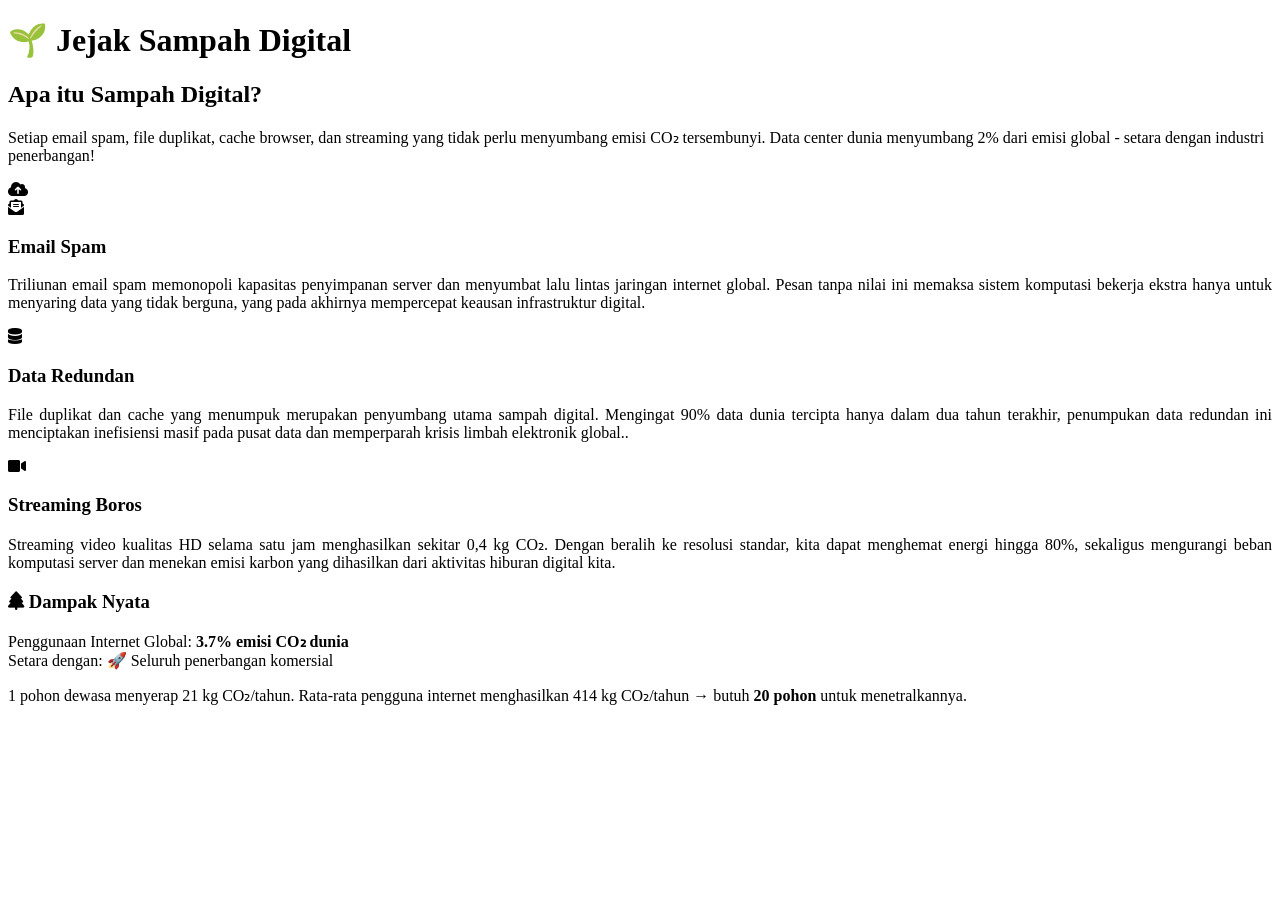
==== pages/beranda.html @ 8c80a11b "beranda.html" ====
<!DOCTYPE html>
<html lang="id">
<head>
    <meta charset="UTF-8">
    <meta name="viewport" content="width=device-width, initial-scale=1.0">
    <title>Beranda - Jejak Sampah Digital</title>
    <link rel="stylesheet" href="https://cdnjs.cloudflare.com/ajax/libs/font-awesome/6.0.0-beta3/css/all.min.css">
    <link rel="stylesheet" href="../css/components.css">
    <link rel="stylesheet" href="../css/main.css">
    <link rel="stylesheet" href="../css/beranda.css">
</head>
<body>
    <div class="app-layout">
        <!-- Sidebar (loaded via JS or static) -->
        <div class="sidebar" id="sidebarContainer"></div>
        
        <main class="main-content">
            <h1 class="page-title">🌱 Jejak Sampah Digital</h1>
            
            <div class="hero-section glass-card">
                <div class="hero-text">
                    <h2>Apa itu Sampah Digital?</h2>
                    <p>Setiap email spam, file duplikat, cache browser, dan streaming yang tidak perlu menyumbang emisi CO₂ tersembunyi. Data center dunia menyumbang 2% dari emisi global - setara dengan industri penerbangan!</p>
                </div>
                <div class="hero-icon">
                    <i class="fas fa-cloud-upload-alt"></i>
                </div>
            </div>

            <div class="grid-3">
                <div class="glass-card stat-card">
                    <i class="fas fa-envelope-open-text"></i>
                    <h3>Email Spam</h3>
                    <p style="text-align: justify;">Triliunan email spam memonopoli kapasitas penyimpanan server dan menyumbat lalu lintas jaringan internet global. Pesan tanpa nilai ini memaksa sistem komputasi bekerja ekstra hanya untuk menyaring data yang tidak berguna, yang pada akhirnya mempercepat keausan infrastruktur digital.</p>
                </div>
                <div class="glass-card stat-card">
                    <i class="fas fa-database"></i>
                    <h3>Data Redundan</h3>
                     <p style="text-align: justify;">File duplikat dan cache yang menumpuk merupakan penyumbang utama sampah digital. Mengingat 90% data dunia tercipta hanya dalam dua tahun terakhir, penumpukan data redundan ini menciptakan inefisiensi masif pada pusat data dan memperparah krisis limbah elektronik global..</p>
                    <p style="text-align: justify;"></p>
                </div>
                <div class="glass-card stat-card">
                    <i class="fas fa-video"></i>
                    <h3>Streaming Boros</h3>
                    <p style="text-align: justify;">Streaming video kualitas HD selama satu jam menghasilkan sekitar 0,4 kg CO₂. Dengan beralih ke resolusi standar, kita dapat menghemat energi hingga 80%, sekaligus mengurangi beban komputasi server dan menekan emisi karbon yang dihasilkan dari aktivitas hiburan digital kita.</p>
                </div>
            </div>

            <div class="simulation-box glass-card" id="impactSimulation">
                <h3><i class="fas fa-tree"></i> Dampak Nyata</h3>
                <div class="sim-stats">
                    <div>Penggunaan Internet Global: <strong>3.7% emisi CO₂ dunia</strong></div>
                    <div>Setara dengan: <span id="planeEquivalent">🚀 Seluruh penerbangan komersial</span></div>
                </div>
                <div class="tree-calc">
                    <p>1 pohon dewasa menyerap 21 kg CO₂/tahun. Rata-rata pengguna internet menghasilkan 414 kg CO₂/tahun → butuh <strong>20 pohon</strong> untuk menetralkannya.</p>
                </div>
            </div>
        </main>
    </div>

    <script src="../js/utils.js"></script>
    <script src="../js/sidebar.js"></script>
    <script src="../js/beranda.js"></script>
</body>
</html>
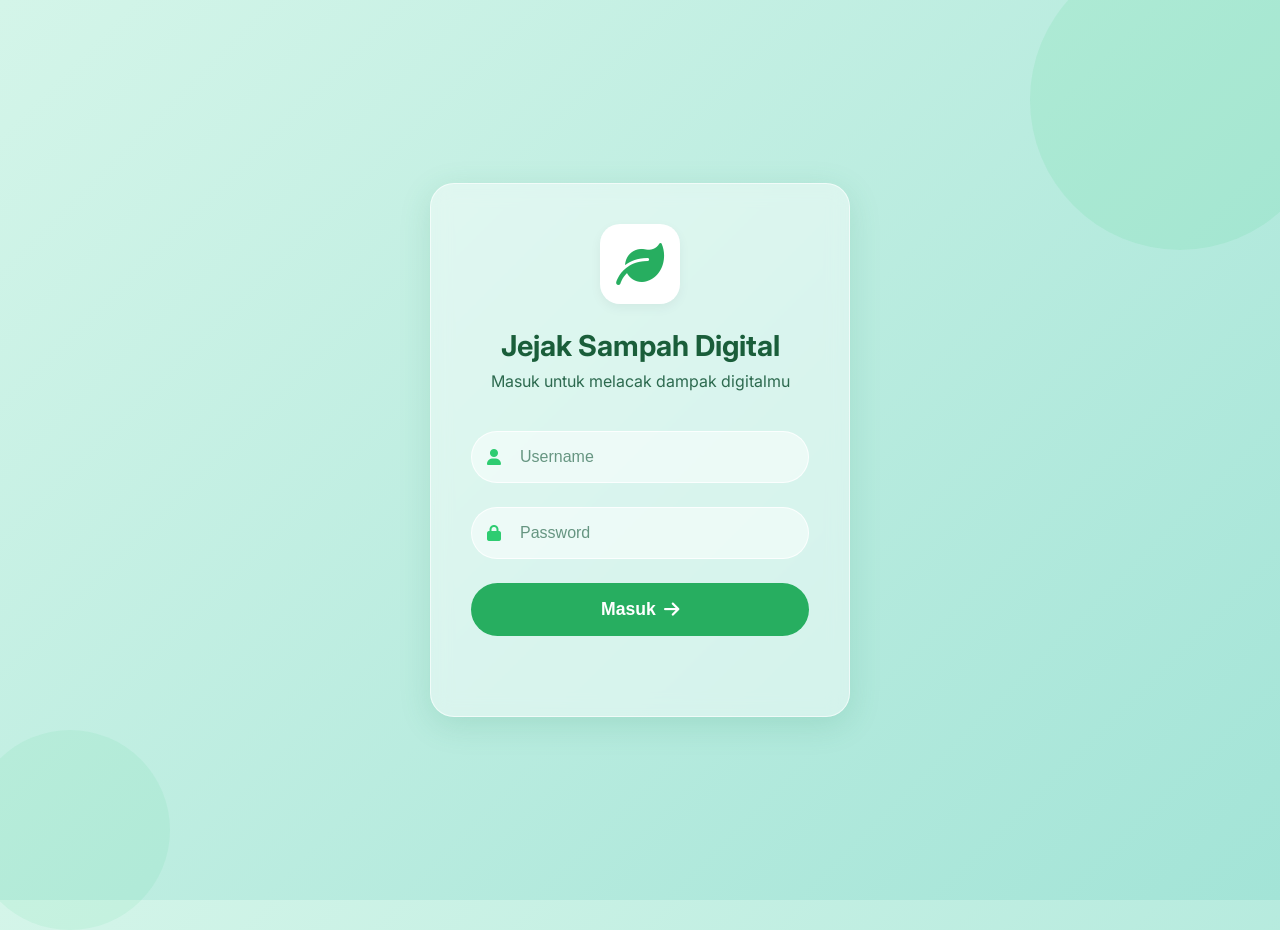
==== commit 388602e7: "logout" ====
--- a/pages/beranda.html
+++ b/pages/beranda.html
@@ -62,5 +62,6 @@
     <script src="../js/utils.js"></script>
     <script src="../js/sidebar.js"></script>
     <script src="../js/beranda.js"></script>
+    <script src="../js/auth.js"></script>
 </body>
 </html>
--- a/css/components.css
+++ b/css/components.css
@@ -0,0 +1,170 @@
+@import url('https://fonts.googleapis.com/css2?family=Inter:wght@300;400;500;600;700&display=swap');
+
+:root {
+    --primary-green: #2ecc71;
+    --dark-green: #27ae60;
+    --light-green: #e8f8f5;
+    --bg-gradient: linear-gradient(135deg, #d4f5e9 0%, #a3e4d7 100%);
+    --glass-bg: rgba(255, 255, 255, 0.45);
+    --glass-border: 1px solid rgba(255, 255, 255, 0.6);
+    --glass-shadow: 0 8px 32px 0 rgba(31, 135, 85, 0.15);
+    --text-dark: #1a5e3a;
+    --text-light: #2d6a4f;
+}
+
+* {
+    margin: 0;
+    padding: 0;
+    box-sizing: border-box;
+}
+
+body {
+    font-family: 'Inter', sans-serif;
+    background: var(--bg-gradient);
+    min-height: 100vh;
+    color: var(--text-dark);
+}
+
+/* Glassmorphism Base */
+.glass-card {
+    background: var(--glass-bg);
+    backdrop-filter: blur(10px);
+    -webkit-backdrop-filter: blur(10px);
+    border: var(--glass-border);
+    border-radius: 24px;
+    box-shadow: var(--glass-shadow);
+    padding: 1.5rem;
+    transition: transform 0.2s ease, box-shadow 0.2s ease;
+}
+
+.glass-card:hover {
+    box-shadow: 0 12px 40px 0 rgba(31, 135, 85, 0.2);
+}
+
+/* Layout utama dengan sidebar */
+.app-layout {
+    display: flex;
+    min-height: 100vh;
+}
+
+.sidebar {
+    width: 280px;
+    background: rgba(255, 255, 255, 0.3);
+    backdrop-filter: blur(12px);
+    border-right: 1px solid rgba(255, 255, 255, 0.5);
+    padding: 2rem 1rem;
+    display: flex;
+    flex-direction: column;
+    position: sticky;
+    top: 0;
+    height: 100vh;
+    overflow-y: auto;
+}
+
+.main-content {
+    flex: 1;
+    padding: 2rem;
+    overflow-x: hidden;
+}
+
+/* Sidebar Styling */
+.logo-area {
+    display: flex;
+    align-items: center;
+    gap: 12px;
+    padding: 0 1rem 2rem;
+    border-bottom: 1px solid rgba(46, 204, 113, 0.3);
+    margin-bottom: 2rem;
+}
+
+.logo-area i {
+    font-size: 2rem;
+    color: var(--dark-green);
+}
+
+.logo-area h2 {
+    font-weight: 600;
+    font-size: 1.3rem;
+    color: var(--text-dark);
+}
+
+.nav-menu {
+    display: flex;
+    flex-direction: column;
+    gap: 8px;
+    flex: 1;
+}
+
+.nav-item {
+    display: flex;
+    align-items: center;
+    gap: 14px;
+    padding: 14px 20px;
+    border-radius: 16px;
+    color: var(--text-light);
+    text-decoration: none;
+    font-weight: 500;
+    transition: all 0.2s ease;
+    background: transparent;
+    border: none;
+    cursor: pointer;
+    font-size: 1rem;
+}
+
+.nav-item i {
+    width: 24px;
+    font-size: 1.2rem;
+}
+
+.nav-item:hover {
+    background: rgba(255, 255, 255, 0.5);
+    color: var(--dark-green);
+    transform: translateX(5px);
+}
+
+.nav-item.active {
+    background: white;
+    color: var(--dark-green);
+    box-shadow: 0 4px 12px rgba(46, 204, 113, 0.2);
+    font-weight: 600;
+}
+
+.logout-btn {
+    margin-top: auto;
+    color: #e74c3c !important;
+}
+
+.logout-btn:hover {
+    background: rgba(231, 76, 60, 0.1) !important;
+}
+
+/* Utility Classes */
+.page-title {
+    font-size: 2rem;
+    font-weight: 700;
+    margin-bottom: 1.5rem;
+    color: var(--text-dark);
+}
+
+.grid-2 {
+    display: grid;
+    grid-template-columns: repeat(2, 1fr);
+    gap: 1.5rem;
+}
+
+.btn-primary {
+    background: var(--primary-green);
+    color: white;
+    border: none;
+    padding: 12px 24px;
+    border-radius: 40px;
+    font-weight: 600;
+    cursor: pointer;
+    transition: all 0.2s;
+    border: 1px solid rgba(255,255,255,0.3);
+}
+
+.btn-primary:hover {
+    background: var(--dark-green);
+    transform: scale(1.02);
+}
--- a/css/main.css
+++ b/css/main.css
@@ -0,0 +1,755 @@
+/* ============================================
+   MAIN CSS - Jejak Sampah Digital
+   Green Glassmorphism Theme
+   ============================================ */
+
+/* Import Font */
+@import url('https://fonts.googleapis.com/css2?family=Inter:wght@300;400;500;600;700&display=swap');
+
+/* CSS Variables */
+:root {
+    --primary-green: #2ecc71;
+    --dark-green: #27ae60;
+    --light-green: #e8f8f5;
+    --bg-gradient: linear-gradient(135deg, #d4f5e9 0%, #a3e4d7 100%);
+    --glass-bg: rgba(255, 255, 255, 0.45);
+    --glass-border: 1px solid rgba(255, 255, 255, 0.6);
+    --glass-shadow: 0 8px 32px 0 rgba(31, 135, 85, 0.15);
+    --text-dark: #1a5e3a;
+    --text-light: #2d6a4f;
+}
+
+/* Reset & Base */
+* {
+    margin: 0;
+    padding: 0;
+    box-sizing: border-box;
+}
+
+body {
+    font-family: 'Inter', sans-serif;
+    background: var(--bg-gradient);
+    min-height: 100vh;
+    color: var(--text-dark);
+    line-height: 1.5;
+}
+
+/* ============================================
+   LAYOUT
+   ============================================ */
+.app-layout {
+    display: flex;
+    min-height: 100vh;
+}
+
+.sidebar {
+    width: 280px;
+    background: rgba(255, 255, 255, 0.3);
+    backdrop-filter: blur(12px);
+    -webkit-backdrop-filter: blur(12px);
+    border-right: 1px solid rgba(255, 255, 255, 0.5);
+    padding: 2rem 1rem;
+    display: flex;
+    flex-direction: column;
+    position: sticky;
+    top: 0;
+    height: 100vh;
+    overflow-y: auto;
+}
+
+.main-content {
+    flex: 1;
+    padding: 2rem;
+    overflow-x: hidden;
+}
+
+/* ============================================
+   SIDEBAR COMPONENTS
+   ============================================ */
+.logo-area {
+    display: flex;
+    align-items: center;
+    gap: 12px;
+    padding: 0 1rem 2rem;
+    border-bottom: 1px solid rgba(46, 204, 113, 0.3);
+    margin-bottom: 2rem;
+}
+
+.logo-area i {
+    font-size: 2rem;
+    color: var(--dark-green);
+}
+
+.logo-area h2 {
+    font-weight: 600;
+    font-size: 1.3rem;
+    color: var(--text-dark);
+}
+
+.nav-menu {
+    display: flex;
+    flex-direction: column;
+    gap: 8px;
+    flex: 1;
+}
+
+.nav-item {
+    display: flex;
+    align-items: center;
+    gap: 14px;
+    padding: 14px 20px;
+    border-radius: 16px;
+    color: var(--text-light);
+    text-decoration: none;
+    font-weight: 500;
+    transition: all 0.2s ease;
+    background: transparent;
+    border: none;
+    cursor: pointer;
+    font-size: 1rem;
+}
+
+.nav-item i {
+    width: 24px;
+    font-size: 1.2rem;
+}
+
+.nav-item:hover {
+    background: rgba(255, 255, 255, 0.5);
+    color: var(--dark-green);
+    transform: translateX(5px);
+}
+
+.nav-item.active {
+    background: white;
+    color: var(--dark-green);
+    box-shadow: 0 4px 12px rgba(46, 204, 113, 0.2);
+    font-weight: 600;
+}
+
+.sidebar-footer {
+    margin-top: auto;
+    padding-top: 1rem;
+    border-top: 1px solid rgba(46, 204, 113, 0.2);
+}
+
+.user-info {
+    display: flex;
+    align-items: center;
+    gap: 10px;
+    padding: 1rem !important;
+    margin-bottom: 1rem;
+}
+
+.user-info i {
+    font-size: 1.5rem;
+    color: var(--primary-green);
+}
+
+.logout-btn {
+    color: #e74c3c !important;
+}
+
+.logout-btn:hover {
+    background: rgba(231, 76, 60, 0.1) !important;
+}
+
+/* ============================================
+   GLASSMORPHISM CARDS
+   ============================================ */
+.glass-card {
+    background: var(--glass-bg);
+    backdrop-filter: blur(10px);
+    -webkit-backdrop-filter: blur(10px);
+    border: var(--glass-border);
+    border-radius: 24px;
+    box-shadow: var(--glass-shadow);
+    padding: 1.5rem;
+    transition: transform 0.2s ease, box-shadow 0.2s ease;
+}
+
+.glass-card:hover {
+    box-shadow: 0 12px 40px 0 rgba(31, 135, 85, 0.2);
+}
+
+/* ============================================
+   TYPOGRAPHY
+   ============================================ */
+.page-header {
+    margin-bottom: 2rem;
+}
+
+.page-title {
+    font-size: 2rem;
+    font-weight: 700;
+    margin-bottom: 0.5rem;
+    color: var(--text-dark);
+    display: flex;
+    align-items: center;
+    gap: 0.75rem;
+}
+
+.page-title i {
+    color: var(--primary-green);
+    font-size: 1.8rem;
+}
+
+.page-subtitle {
+    color: var(--text-light);
+    font-size: 1rem;
+}
+
+h1, h2, h3, h4, h5, h6 {
+    color: var(--text-dark);
+    font-weight: 600;
+}
+
+/* ============================================
+   PROGRESS BARS
+   ============================================ */
+.progress-bar-container {
+    height: 10px;
+    background: rgba(46, 204, 113, 0.15);
+    border-radius: 20px;
+    overflow: hidden;
+}
+
+.progress-bar {
+    height: 100%;
+    background: linear-gradient(90deg, var(--primary-green), var(--dark-green));
+    border-radius: 20px;
+    transition: width 0.3s ease;
+}
+
+/* ============================================
+   GRID LAYOUTS
+   ============================================ */
+.grid-2 {
+    display: grid;
+    grid-template-columns: repeat(2, 1fr);
+    gap: 1.5rem;
+}
+
+.grid-3 {
+    display: grid;
+    grid-template-columns: repeat(3, 1fr);
+    gap: 1.5rem;
+}
+
+/* ============================================
+   CARDS & COMPONENTS
+   ============================================ */
+.stat-card {
+    text-align: center;
+    padding: 1.5rem;
+}
+
+.stat-card i {
+    font-size: 2.5rem;
+    color: var(--primary-green);
+    margin-bottom: 1rem;
+}
+
+.stat-card h3 {
+    color: var(--text-dark);
+    margin-bottom: 0.75rem;
+}
+
+.stat-card p {
+    color: var(--text-light);
+    line-height: 1.5;
+    font-size: 0.9rem;
+}
+
+/* Hero Section (Beranda) */
+.hero-section {
+    display: flex;
+    align-items: center;
+    gap: 2rem;
+    padding: 2rem;
+    margin-bottom: 2rem;
+}
+
+.hero-text h2 {
+    font-size: 1.8rem;
+    margin-bottom: 1rem;
+}
+
+.hero-text p {
+    color: var(--text-light);
+    line-height: 1.6;
+}
+
+.hero-icon {
+    font-size: 5rem;
+    color: var(--primary-green);
+}
+
+/* Simulation Box */
+.simulation-box {
+    margin-top: 2rem;
+    padding: 1.5rem 2rem;
+}
+
+.simulation-box h3 {
+    display: flex;
+    align-items: center;
+    gap: 0.75rem;
+    margin-bottom: 1.5rem;
+}
+
+.sim-stats {
+    display: flex;
+    flex-direction: column;
+    gap: 0.5rem;
+    margin-bottom: 1.5rem;
+}
+
+.tree-calc {
+    padding: 1rem;
+    background: rgba(255, 255, 255, 0.3);
+    border-radius: 16px;
+}
+
+/* ============================================
+   BUTTONS
+   ============================================ */
+.btn-primary {
+    background: var(--primary-green);
+    color: white;
+    border: none;
+    padding: 0.75rem 1.5rem;
+    border-radius: 40px;
+    font-weight: 600;
+    cursor: pointer;
+    transition: all 0.2s;
+    display: inline-flex;
+    align-items: center;
+    gap: 0.5rem;
+    font-size: 0.95rem;
+    border: 1px solid rgba(255, 255, 255, 0.3);
+}
+
+.btn-primary:hover {
+    background: var(--dark-green);
+    transform: translateY(-2px);
+    box-shadow: 0 4px 12px rgba(46, 204, 113, 0.3);
+}
+
+.btn-secondary {
+    background: rgba(255, 255, 255, 0.5);
+    color: var(--text-dark);
+    border: 1px solid rgba(255, 255, 255, 0.6);
+    padding: 0.75rem 1.5rem;
+    border-radius: 40px;
+    font-weight: 500;
+    cursor: pointer;
+    transition: all 0.2s;
+    display: inline-flex;
+    align-items: center;
+    gap: 0.5rem;
+}
+
+.btn-secondary:hover {
+    background: white;
+    transform: translateY(-1px);
+}
+
+.btn-danger {
+    background: rgba(231, 76, 60, 0.1);
+    border: 1px solid rgba(231, 76, 60, 0.3);
+    padding: 0.6rem 1.2rem;
+    border-radius: 40px;
+    color: #e74c3c;
+    font-weight: 500;
+    cursor: pointer;
+    transition: all 0.2s;
+}
+
+.btn-danger:hover {
+    background: rgba(231, 76, 60, 0.2);
+}
+
+/* ============================================
+   FORM ELEMENTS
+   ============================================ */
+input, select, textarea {
+    font-family: 'Inter', sans-serif;
+}
+
+.glass-select {
+    background: rgba(255, 255, 255, 0.5);
+    border: 1px solid rgba(255, 255, 255, 0.6);
+    border-radius: 40px;
+    padding: 0.6rem 1.2rem;
+    color: var(--text-dark);
+    font-weight: 500;
+    outline: none;
+    cursor: pointer;
+}
+
+/* ============================================
+   TABLE STYLES
+   ============================================ */
+.history-table, .leaderboard-table {
+    width: 100%;
+    border-collapse: collapse;
+}
+
+.history-table th, .leaderboard-table th {
+    text-align: left;
+    padding: 1rem 1.5rem;
+    background: rgba(46, 204, 113, 0.1);
+    color: var(--text-dark);
+    font-weight: 600;
+    border-bottom: 2px solid rgba(46, 204, 113, 0.2);
+}
+
+.history-table td, .leaderboard-table td {
+    padding: 1rem 1.5rem;
+    border-bottom: 1px solid rgba(255, 255, 255, 0.3);
+    color: var(--text-light);
+}
+
+.history-table tbody tr:hover, .leaderboard-table tbody tr:hover {
+    background: rgba(255, 255, 255, 0.2);
+}
+
+/* ============================================
+   BADGES & TAGS
+   ============================================ */
+.badge {
+    display: inline-block;
+    padding: 0.3rem 1rem;
+    background: var(--primary-green);
+    color: white;
+    border-radius: 40px;
+    font-size: 0.8rem;
+    font-weight: 600;
+}
+
+.badge-success {
+    background: var(--dark-green);
+    color: white;
+    padding: 0.25rem 1rem;
+    border-radius: 20px;
+    font-size: 0.8rem;
+    display: inline-block;
+}
+
+.badge-tag {
+    background: rgba(46, 204, 113, 0.2);
+    padding: 0.25rem 0.75rem;
+    border-radius: 20px;
+    font-size: 0.8rem;
+    color: var(--dark-green);
+}
+
+.level-badge {
+    background: var(--primary-green);
+    color: white;
+    padding: 0.25rem 0.75rem;
+    border-radius: 20px;
+    font-size: 0.8rem;
+    font-weight: 600;
+}
+
+/* Trend Indicators */
+.trend-up {
+    color: #e74c3c;
+}
+
+.trend-down {
+    color: #27ae60;
+}
+
+.trend-stable {
+    color: #f39c12;
+}
+
+/* ============================================
+   CHART CONTAINER
+   ============================================ */
+.chart-container {
+    padding: 1.5rem;
+}
+
+.chart-container h3 {
+    margin-bottom: 1.5rem;
+    display: flex;
+    align-items: center;
+    gap: 0.5rem;
+}
+
+.chart-container canvas {
+    max-height: 300px;
+    width: 100% !important;
+}
+
+/* ============================================
+   ANIMATIONS
+   ============================================ */
+@keyframes fadeInUp {
+    from {
+        opacity: 0;
+        transform: translateY(20px);
+    }
+    to {
+        opacity: 1;
+        transform: translateY(0);
+    }
+}
+
+@keyframes slideIn {
+    from {
+        opacity: 0;
+        transform: translateX(100px);
+    }
+    to {
+        opacity: 1;
+        transform: translateX(0);
+    }
+}
+
+.glass-card {
+    animation: fadeInUp 0.4s ease-out;
+}
+
+.main-content > * {
+    animation: fadeInUp 0.4s ease-out;
+    animation-fill-mode: both;
+}
+
+.main-content > *:nth-child(1) { animation-delay: 0.05s; }
+.main-content > *:nth-child(2) { animation-delay: 0.1s; }
+.main-content > *:nth-child(3) { animation-delay: 0.15s; }
+.main-content > *:nth-child(4) { animation-delay: 0.2s; }
+.main-content > *:nth-child(5) { animation-delay: 0.25s; }
+
+/* Scroll Animation */
+.scroll-reveal {
+    opacity: 0;
+    transform: translateY(30px);
+    transition: all 0.6s ease;
+}
+
+.scroll-reveal.revealed {
+    opacity: 1;
+    transform: translateY(0);
+}
+
+/* ============================================
+   SCROLLBAR
+   ============================================ */
+::-webkit-scrollbar {
+    width: 8px;
+    height: 8px;
+}
+
+::-webkit-scrollbar-track {
+    background: rgba(255, 255, 255, 0.3);
+    border-radius: 10px;
+}
+
+::-webkit-scrollbar-thumb {
+    background: var(--primary-green);
+    border-radius: 10px;
+}
+
+::-webkit-scrollbar-thumb:hover {
+    background: var(--dark-green);
+}
+
+/* ============================================
+   UTILITIES
+   ============================================ */
+.text-center { text-align: center; }
+.text-right { text-align: right; }
+.mb-1 { margin-bottom: 0.5rem; }
+.mb-2 { margin-bottom: 1rem; }
+.mb-3 { margin-bottom: 1.5rem; }
+.mb-4 { margin-bottom: 2rem; }
+.mt-1 { margin-top: 0.5rem; }
+.mt-2 { margin-top: 1rem; }
+.mt-3 { margin-top: 1.5rem; }
+.mt-4 { margin-top: 2rem; }
+.p-0 { padding: 0; }
+.p-1 { padding: 0.5rem; }
+.p-2 { padding: 1rem; }
+.p-3 { padding: 1.5rem; }
+.p-4 { padding: 2rem; }
+
+.flex { display: flex; }
+.flex-col { flex-direction: column; }
+.items-center { align-items: center; }
+.justify-between { justify-content: space-between; }
+.justify-center { justify-content: center; }
+.gap-1 { gap: 0.5rem; }
+.gap-2 { gap: 1rem; }
+.gap-3 { gap: 1.5rem; }
+.gap-4 { gap: 2rem; }
+
+.hidden { display: none; }
+
+/* ============================================
+   RESPONSIVE
+   ============================================ */
+@media (max-width: 1024px) {
+    .sidebar {
+        width: 240px;
+    }
+    
+    .main-content {
+        padding: 1.5rem;
+    }
+}
+
+@media (max-width: 768px) {
+    .app-layout {
+        flex-direction: column;
+    }
+    
+    .sidebar {
+        width: 100%;
+        height: auto;
+        position: relative;
+        padding: 1rem;
+    }
+    
+    .logo-area {
+        padding: 0 0.5rem 1rem;
+        margin-bottom: 1rem;
+    }
+    
+    .nav-menu {
+        flex-direction: row;
+        flex-wrap: wrap;
+        justify-content: center;
+    }
+    
+    .nav-item {
+        padding: 0.6rem 1rem;
+        font-size: 0.9rem;
+    }
+    
+    .nav-item:hover {
+        transform: translateX(0) translateY(-2px);
+    }
+    
+    .sidebar-footer {
+        display: flex;
+        align-items: center;
+        justify-content: space-between;
+        padding-top: 0.5rem;
+    }
+    
+    .user-info {
+        margin-bottom: 0;
+        flex: 1;
+    }
+    
+    .main-content {
+        padding: 1rem;
+    }
+    
+    .page-title {
+        font-size: 1.5rem;
+    }
+    
+    .grid-2, .grid-3 {
+        grid-template-columns: 1fr;
+    }
+    
+    .hero-section {
+        flex-direction: column;
+        text-align: center;
+    }
+    
+    .stats-summary {
+        grid-template-columns: repeat(2, 1fr);
+    }
+    
+    .top-three-grid {
+        grid-template-columns: 1fr;
+    }
+    
+    .filter-tabs {
+        flex-wrap: wrap;
+    }
+    
+    .action-buttons-container {
+        flex-direction: column;
+    }
+    
+    .history-actions {
+        flex-direction: column;
+        gap: 1rem;
+    }
+    
+    .filter-group {
+        flex-direction: column;
+        width: 100%;
+    }
+}
+
+@media (max-width: 480px) {
+    .logo-area h2 {
+        font-size: 1rem;
+    }
+    
+    .nav-item {
+        padding: 0.5rem 0.75rem;
+        font-size: 0.8rem;
+    }
+    
+    .nav-item i {
+        width: 18px;
+        font-size: 1rem;
+    }
+    
+    .stats-summary {
+        grid-template-columns: 1fr;
+    }
+    
+    .big-number {
+        font-size: 1.8rem;
+    }
+}
+/* Sidebar Profile */
+.sidebar-profile {
+    margin-top: auto;
+    padding-top: 1.5rem;
+    border-top: 1px solid rgba(46, 204, 113, 0.2);
+}
+
+.profile-card {
+    display: flex;
+    align-items: center;
+    gap: 12px;
+    padding: 1rem;
+    background: var(--glass-bg);
+    backdrop-filter: blur(10px);
+    border: var(--glass-border);
+    border-radius: 16px;
+    margin-bottom: 1rem;
+}
+
+.profile-card i {
+    font-size: 2.5rem;
+    color: var(--primary-green);
+}
+
+.profile-info {
+    display: flex;
+    flex-direction: column;
+}
+
+.profile-name {
+    font-weight: 600;
+    color: var(--text-dark);
+}
+
+.profile-role {
+    font-size: 0.8rem;
+    color: var(--text-light);
+}
